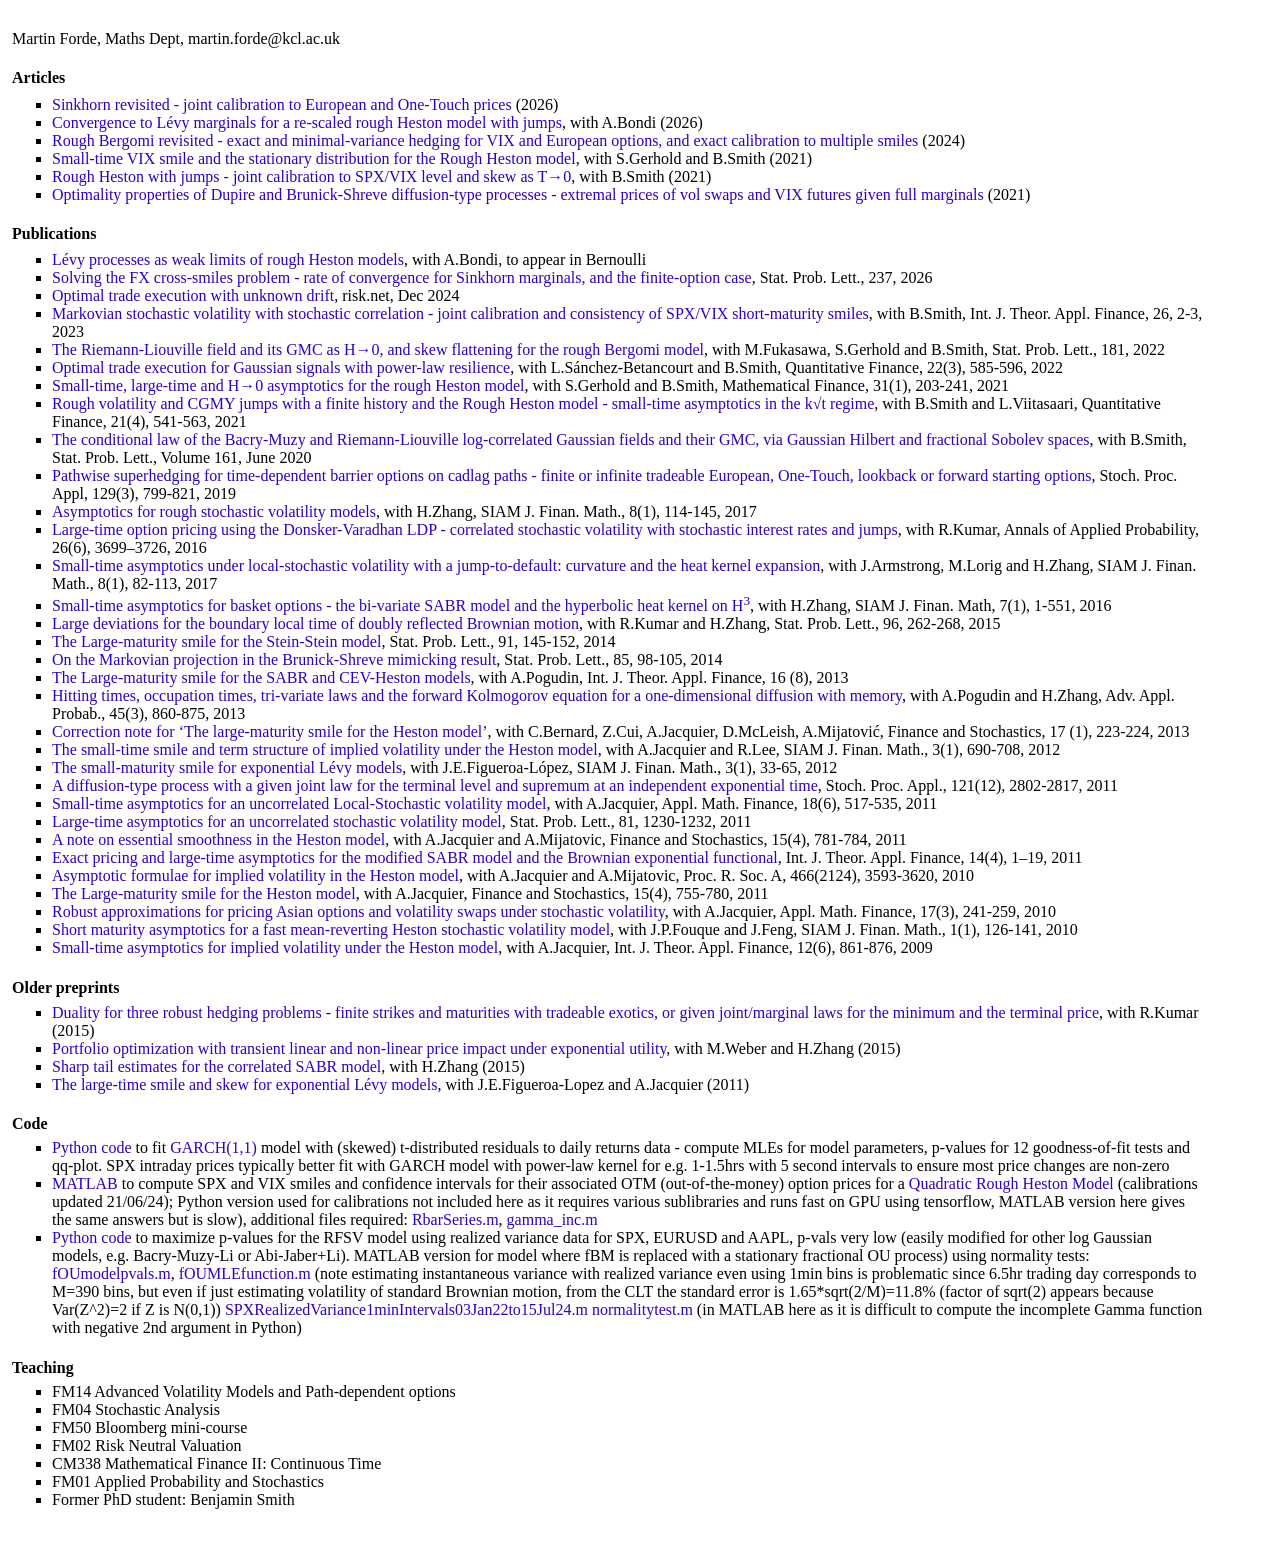
==== index.html @ 379a38f8 "Update index.html" ====
<!DOCTYPE html><html>
<head>
  <link rel="canonical" href="https://martinforde.github.io/">
  <meta charset="utf-8" />
  <meta name="viewport" content="width=device-width, initial-scale=1, user-scalable=yes" />
  <title>Homepage Martin Forde</title>
  <meta name="description" content="Sinkhorn for barrier and cross-rate options, Rough Bergomi hedging, VIX smile asymptotics, Entropic/Martingale Optimal Transport, Price Impact." />

  <style type="text/css">
    /* keep your default browser fonts; no font-family changes */
    a { text-decoration: none; }
    a:link { text-decoration: none; }
    a:visited { text-decoration: none; }  /* <-- fixed missing braces */
    a:focus { text-decoration: none; }
    a:hover { text-decoration: underline; }
    a:active { text-decoration: none; }

    /* optional: make wide table shrink on small screens, without changing fonts */
    table { max-width: 100%; }
    img, embed, object { max-width: 100%; height: auto; }
  </style>
</head>


<body bgcolor=white link=#3000C0 vlink=#3000C0 alink=5000FF>
<br>
<table border=0 cellpadding=0 width="1200" height="100%">
 <tr>
  <td width="100%">
  <div align=left>
  <table border=0 cellpadding=0>
   <tr>
    <td>
Martin Forde, Maths Dept, martin.forde@kcl.ac.uk <br>    

<h4>Articles</h4>
<ul type="square" style="margin-top:-13px;">
<li><a href="SinkhornOneTouches.pdf">Sinkhorn revisited - joint calibration to European and One-Touch prices</A> (2026)
<li><a href="NIG_prices_short_paper-.pdf">Convergence to Lévy marginals for a re-scaled rough Heston model with jumps</A>, with A.Bondi (2026)
<li><a href="ClarkOconeRoughBergomiBass.pdf">Rough Bergomi revisited - exact and minimal-variance hedging for VIX and European options, and exact calibration to multiple smiles</A> (2024)
<li><a href="VIXSmile-StationaryDistN-rHeston.pdf">Small-time VIX smile and the stationary distribution for the Rough Heston model</A>, with S.Gerhold and B.Smith (2021)
<li><a href="RoughHestonCGMY-SPXVIXcalibration.pdf">Rough Heston with jumps - joint calibration to SPX/VIX level and skew as T→0</A>, with B.Smith (2021)
<li><a href="ExtremalPropertiesBrunickShreve-VIX.pdf">Optimality properties of Dupire and Brunick-Shreve diffusion-type processes - extremal prices of vol swaps and VIX futures given full marginals</A> (2021)
</ul>

<h4>Publications</h4>
<ul type="square" style="margin-top:-13px;">
<li><a href="https://www.bernoullisociety.org/publications/bernoulli-journal/bernoulli-journal-papers">Lévy processes as weak limits of rough Heston models</A>, with A.Bondi, to appear in Bernoulli
<li><a href="FXCrossSmiles-updated.pdf">Solving the FX cross-smiles problem - rate of convergence for Sinkhorn marginals,
and the finite-option case</A>, Stat. Prob. Lett., 237, 2026 
  
<li><a href="TradingUnknownDrift.pdf">Optimal trade execution with unknown drift</A>, risk.net, Dec 2024
<li><a href="SPX-VIX-Calibration-Stochastic-Correlation-New.pdf">Markovian stochastic volatility with stochastic correlation - joint calibration and consistency of SPX/VIX short-maturity smiles</A>, with B.Smith, Int. J. Theor. Appl. Finance, 
26, 2-3, 2023
<li><a href="RL-GMC-rBergomi.pdf">The Riemann-Liouville field and its GMC as H→0, and skew flattening for the rough Bergomi model</A>, with M.Fukasawa, S.Gerhold and B.Smith, Stat. Prob. Lett., 181, 2022

<li><a href="GaussianSignalsPowerLawNew.pdf">Optimal trade execution for Gaussian signals with power-law resilience</A>, with L.Sánchez-Betancourt and B.Smith, Quantitative Finance, 22(3), 585-596, 2022

<li><a href="RoughHestonAsymptoticsNew.pdf">Small-time, large-time and H→0 asymptotics for the rough Heston model</A>, with S.Gerhold and B.Smith, Mathematical Finance, 31(1), 203-241, 2021

<li><a href="Revision4.pdf">Rough volatility and CGMY jumps with a finite history
and the Rough Heston model - small-time asymptotics in the k√t regime</A>, with B.Smith and L.Viitasaari, Quantitative Finance, 21(4), 541-563, 2021


<li><a href="ConditionalLawLCGF.pdf">The conditional law of the Bacry-Muzy and
Riemann-Liouville log-correlated Gaussian fields
and their GMC, via Gaussian Hilbert and fractional
Sobolev spaces</A>, with B.Smith, Stat. Prob. Lett., Volume 161, June 2020


<li><a href="XInfXCadlag.pdf">Pathwise superhedging for time-dependent barrier options on cadlag paths - finite or infinite tradeable European, One-Touch, lookback or forward starting options</A>, Stoch. Proc. Appl,
129(3), 799-821, 2019 <br>

<li><a href="RoughStocVolRho.pdf">Asymptotics for rough stochastic volatility models</A>, with H.Zhang, SIAM J. Finan. Math., 8(1), 114-145, 2017<br>

<li><a href="LargeTimeSVSI-Jumps.pdf">Large-time option pricing using the Donsker-Varadhan LDP - correlated stochastic volatility with stochastic interest rates and jumps</A>, with R.Kumar, Annals of Applied Probability, 26(6), 3699–3726, 2016<br>


<li><a href="HeatKernelStocVol.pdf">Small-time asymptotics under local-stochastic
volatility with a jump-to-default: curvature and the heat kernel expansion</A>, with J.Armstrong, M.Lorig and H.Zhang, SIAM J. Finan. Math.,
8(1), 82-113, 2017<br>


<li><a href="BivariateSABRBaskets.pdf">Small-time asymptotics for basket options - the bi-variate SABR model and the hyperbolic heat kernel on H<sup>3</sup></A>, with H.Zhang, SIAM J. Finan. Math, 7(1), 1-551, 2016 <br>


<li><a href="BoundaryLocalTime.pdf">Large deviations for the boundary local time of doubly reflected Brownian motion</A>, with R.Kumar and H.Zhang, Stat. Prob. Lett., 96, 262-268, 2015
<br>

<li><a href="LargeTimeSteinStein.pdf">The Large-maturity smile for the Stein-Stein model</A>, Stat. Prob. Lett., 91, 145-152, 2014
<br>

<li><a href="MarkovianProjection.pdf">On the Markovian projection in the Brunick-Shreve mimicking result</A>, Stat. Prob. Lett., 85, 98-105, 2014
<br>

<li><a href="LargeTimeSABR.pdf">The Large-maturity smile for the SABR and CEV-Heston models</A>, with A.Pogudin, Int. J. Theor. Appl. Finance, 16 (8), 2013<br>

<li><a href="SigmaXMin.pdf">Hitting times, occupation times, tri-variate laws and the forward Kolmogorov equation for a one-dimensional diffusion with memory</A>, with A.Pogudin and H.Zhang, Adv. Appl. Probab., 45(3), 860-875, 2013 <br>

<li><a href="https://emea01.safelinks.protection.outlook.com/?url=http%3A%2F%2Flink.springer.com%2Farticle%2F10.1007%252Fs00780-012-0197-9&amp;data=01%7C01%7C%7C53f42753bc344ca5b61f08d6250b6d29%7C8370cf1416f34c16b83c724071654356%7C0&amp;sdata=XteUuK3rkdjB9Z60v8utpdtMXzl7VYhW%2FJNc0uPiNyY%3D&amp;reserved=0">Correction note for ‘The large-maturity smile for the Heston model’</A>, with C.Bernard, Z.Cui, A.Jacquier, D.McLeish, A.Mijatovi&#263, Finance and Stochastics, 17 (1), 223-224, 2013 <br>



<li><a href="HestonSmallTimeCorrection.pdf">The small-time smile and term structure of implied volatility under the Heston model</A>, with A.Jacquier and R.Lee, SIAM J. Finan. Math., 3(1), 690-708, 2012 <br>

<li><a href="SmallTimeSmileLevy.pdf">The small-maturity smile for exponential Lévy models</A>, with J.E.Figueroa-López, SIAM J. Finan. Math., 3(1), 33-65, 2012 <br>

<li><a href="SigmaXM.pdf">A diffusion-type process with a given joint law for the terminal level and supremum
at an independent exponential time</A>, Stoch. Proc. Appl., 121(12), 2802-2817, 2011<br>


<li><a href="SmallTimeStocVolSmile.pdf">Small-time asymptotics for an uncorrelated Local-Stochastic volatility model</A>, with A.Jacquier, Appl. Math. Finance, 18(6), 517-535, 2011
 <br>

<li><a href="LargeTimeStocVol.pdf">Large-time asymptotics for an uncorrelated stochastic volatility model</A>, Stat. Prob. Lett., 81, 1230-1232, 2011
<br>

<li><a href="HestonEssentialSmoothness.pdf">A note on essential smoothness in the Heston model</A>, with A.Jacquier and A.Mijatovic, Finance and Stochastics, 15(4), 781-784, 2011
<br>

<li><a href="SABR.pdf">Exact pricing and large-time asymptotics for the modified SABR model and the Brownian exponential functional</A>,  Int. J. Theor. Appl. Finance, 14(4), 1–19, 2011<br>

<li><a href="HestonLargeTimeSmileCorrection.pdf">Asymptotic formulae for implied volatility in the Heston model</A>, with A.Jacquier and A.Mijatovic,
Proc. R. Soc. A, 466(2124), 3593-3620, 2010
<br>

<li><a href="HestonLargeTimeSmile.pdf">The Large-maturity smile for the Heston model</A>, with A.Jacquier, Finance and Stochastics, 15(4), 755-780, 2011
    <br>

<li><a href="Asians+VolSwaps.pdf">Robust approximations for pricing Asian options and volatility swaps under stochastic volatility</A>, with A.Jacquier, Appl. Math. Finance, 17(3), 241-259, 2010

<li><a href="FFF.pdf">Short maturity asymptotics for a fast mean-reverting Heston stochastic volatility model</A>, with J.P.Fouque and J.Feng,
SIAM J. Finan. Math., 1(1), 126-141, 2010<br>

<li><a href="HestonSmallTime.pdf">Small-time asymptotics for implied volatility under the Heston model</A>, with A.Jacquier,  Int. J. Theor. Appl. Finance, 12(6), 861-876, 2009
 </ul>



<h4>Older preprints</h4>
<ul type="square" style="margin-top:-14px;">

<li><a href="RobustHedgingXMinX.pdf">Duality for three robust hedging problems - finite strikes
and maturities with tradeable exotics, or given joint/marginal laws for the minimum and the terminal price</A>, with R.Kumar (2015)<br>

<li><a href="PriceImpactExpUtility.pdf">Portfolio optimization with transient linear and non-linear price impact under exponential utility</A>, with M.Weber and H.Zhang (2015)<br>
<li><a href="SABRTailsRho.pdf">Sharp tail estimates for the correlated SABR model</A>, with H.Zhang (2015)<br>
<li><a href="LargeTimeLevy_Rev.pdf">The large-time smile and skew for exponential Lévy models</A>, with J.E.Figueroa-Lopez and A.Jacquier (2011)<br>

</ul>



<h4>Code</h4>
<ul type="square" style="margin-top:-15px;">

<li><a href="https://colab.research.google.com/drive/1NDUxDasJlSBrS8xaavbgLNk9h1pXIXZu?usp=sharing">Python code</A> to fit <a href="QGARCH11-Notes.pdf">GARCH(1,1)</A> model with (skewed) t-distributed residuals to daily returns data - 
compute MLEs for model parameters, p-values for 12 goodness-of-fit tests and qq-plot.
SPX intraday prices typically better fit with GARCH model with power-law kernel for e.g. 1-1.5hrs with 5 second intervals to ensure most price changes are non-zero</A>

<li><a href="qRHestonPricer.m">MATLAB</A> to compute SPX and VIX smiles and confidence intervals for their associated OTM (out-of-the-money) option prices for a <a href="QuadraticRoughHestonModelNotes.pdf">Quadratic Rough Heston Model</A> (calibrations updated 21/06/24);
Python version used for calibrations not included here as it requires various sublibraries and runs fast on GPU using tensorflow, MATLAB version here gives the same answers but is slow),
additional files required: <a href="RbarSeries.m">RbarSeries.m</A>, <a href="gamma_inc.m">gamma_inc.m</A>


<li> <a href="https://colab.research.google.com/drive/19htohUNd0xjhIvQ8_hL9M_5hBpJMgt8Q?usp=sharing">Python code</A> to maximize p-values for the RFSV model
using realized variance data for SPX, EURUSD and AAPL, p-vals very low (easily modified for 
other log Gaussian models, e.g. Bacry-Muzy-Li or Abi-Jaber+Li). MATLAB version for model where fBM is replaced with a stationary fractional OU process) using normality tests: 
   <a href="fOUmodelpvals.m">fOUmodelpvals.m</A>, <a href="fOUMLEfunction.m">fOUMLEfunction.m</A>
(note estimating instantaneous variance with realized variance even using 1min bins is problematic since 6.5hr trading day corresponds to M=390 bins, but even if just estimating
volatility of standard Brownian motion, from the CLT the standard error is 1.65*sqrt(2/M)=11.8% (factor of sqrt(2) appears because Var(Z^2)=2 if Z is N(0,1))
<a href="SPXRealizedVariance1minIntervals03Jan22to15Jul24.m">SPXRealizedVariance1minIntervals03Jan22to15Jul24.m</A>
<a href="normalitytest.m">normalitytest.m</A> (in MATLAB here as it is difficult to compute the incomplete Gamma function with negative 2nd argument in Python)



 </ul>


<h4>Teaching</h4>
<ul type="square" style="margin-top:-15px;">
<li> FM14 Advanced Volatility Models and Path-dependent options
<li> FM04 Stochastic Analysis
<li> FM50 Bloomberg mini-course
<li> FM02 Risk Neutral Valuation
<li> CM338 Mathematical Finance II: Continuous Time
<li> FM01 Applied Probability and Stochastics
<li> Former PhD student: Benjamin Smith 

</ul>





 </td>
   </tr>
  </table>
  </div>
  <p align=center style='text-align:center'></p>
  </td>
 </tr>
</table>
</center>



</ul>
</div>
</html>
</body>
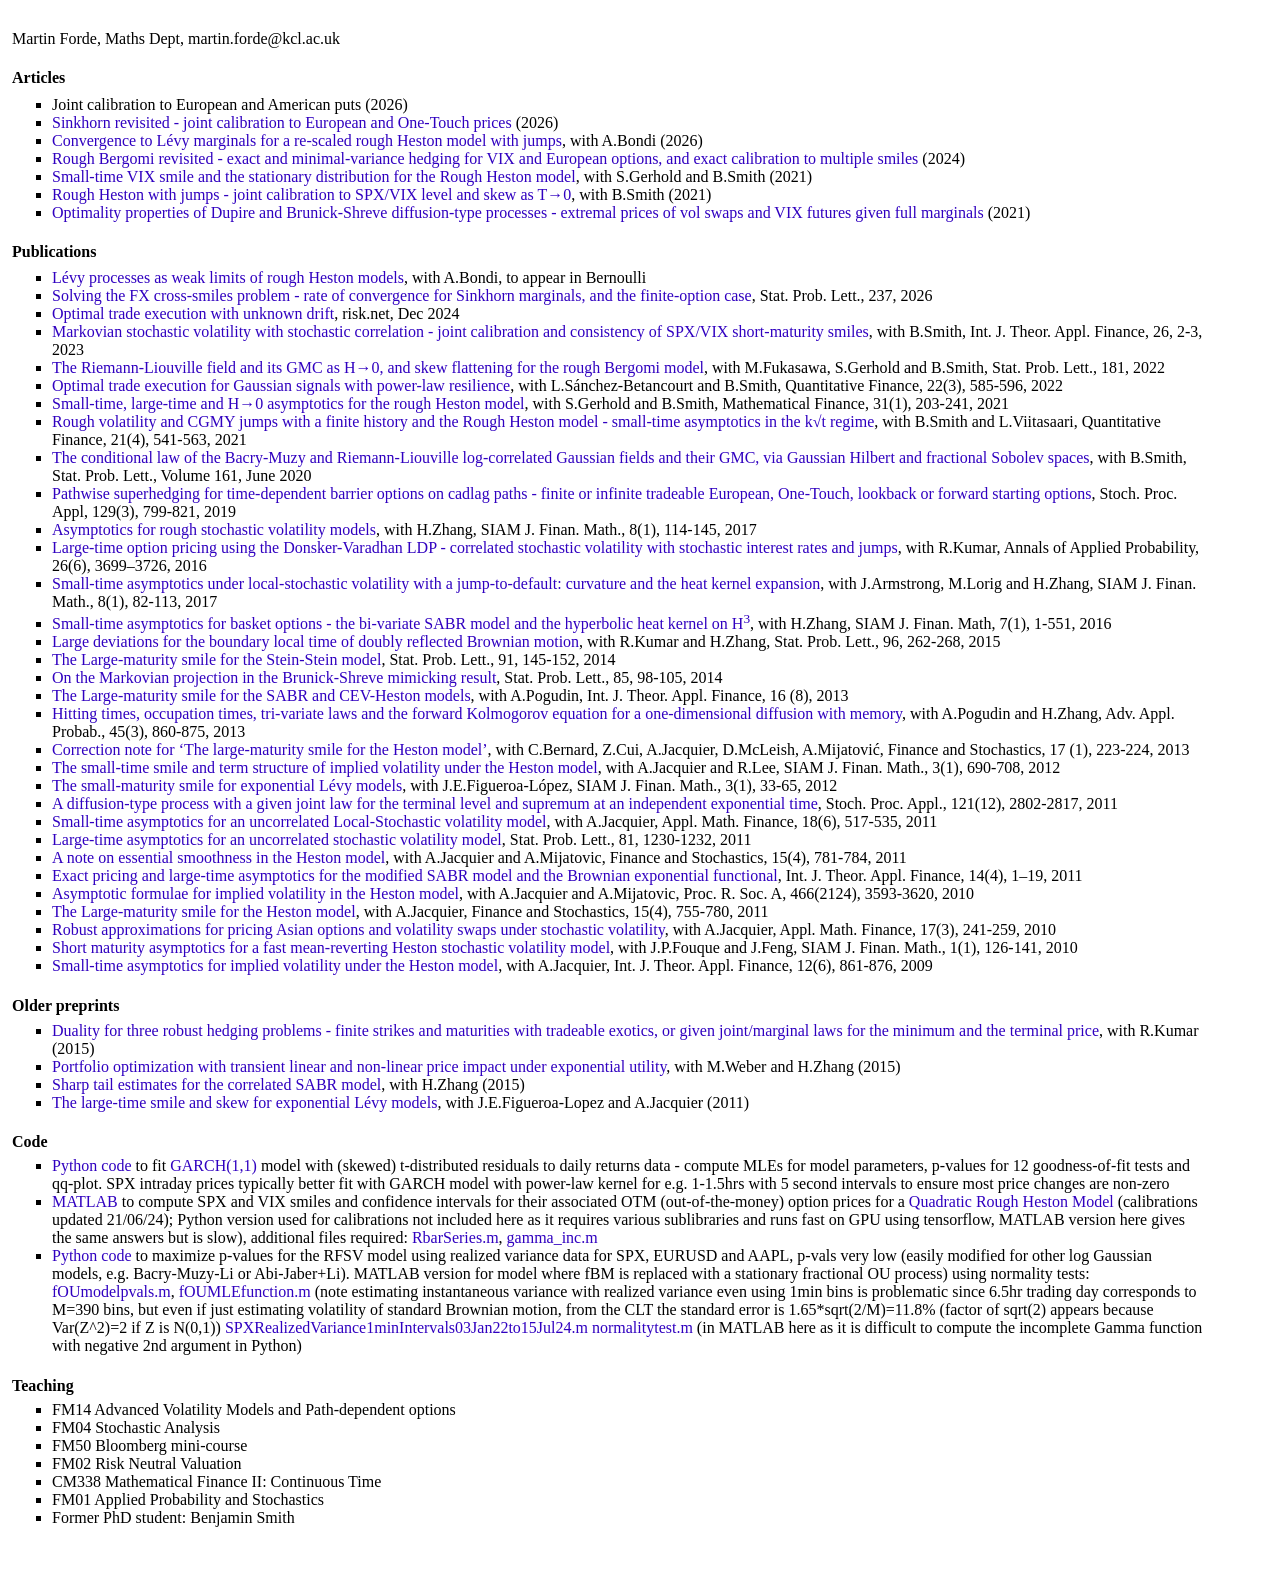
==== commit 913f3cbf: "Update index.html" ====
--- a/index.html
+++ b/index.html
@@ -6,7 +6,7 @@
   <meta charset="utf-8" />
   <meta name="viewport" content="width=device-width, initial-scale=1, user-scalable=yes" />
   <title>Homepage Martin Forde</title>
-  <meta name="description" content="Sinkhorn for barrier and cross-rate options, Rough Bergomi hedging, VIX smile asymptotics, Entropic/Martingale Optimal Transport, Price Impact." />
+  <meta name="description" content="Sinkhorn for barrier and cross-rate options, Rough Bergomi minimal-variance hedging, VIX smile asymptotics, Entropic/Martingale Optimal Transport, Price Impact." />
 
   <style type="text/css">
     /* keep your default browser fonts; no font-family changes */
@@ -37,6 +37,7 @@
 
 <h4>Articles</h4>
 <ul type="square" style="margin-top:-13px;">
+<li>Joint calibration to European and American puts</A> (2026)
 <li><a href="SinkhornOneTouches.pdf">Sinkhorn revisited - joint calibration to European and One-Touch prices</A> (2026)
 <li><a href="NIG_prices_short_paper-.pdf">Convergence to Lévy marginals for a re-scaled rough Heston model with jumps</A>, with A.Bondi (2026)
 <li><a href="ClarkOconeRoughBergomiBass.pdf">Rough Bergomi revisited - exact and minimal-variance hedging for VIX and European options, and exact calibration to multiple smiles</A> (2024)
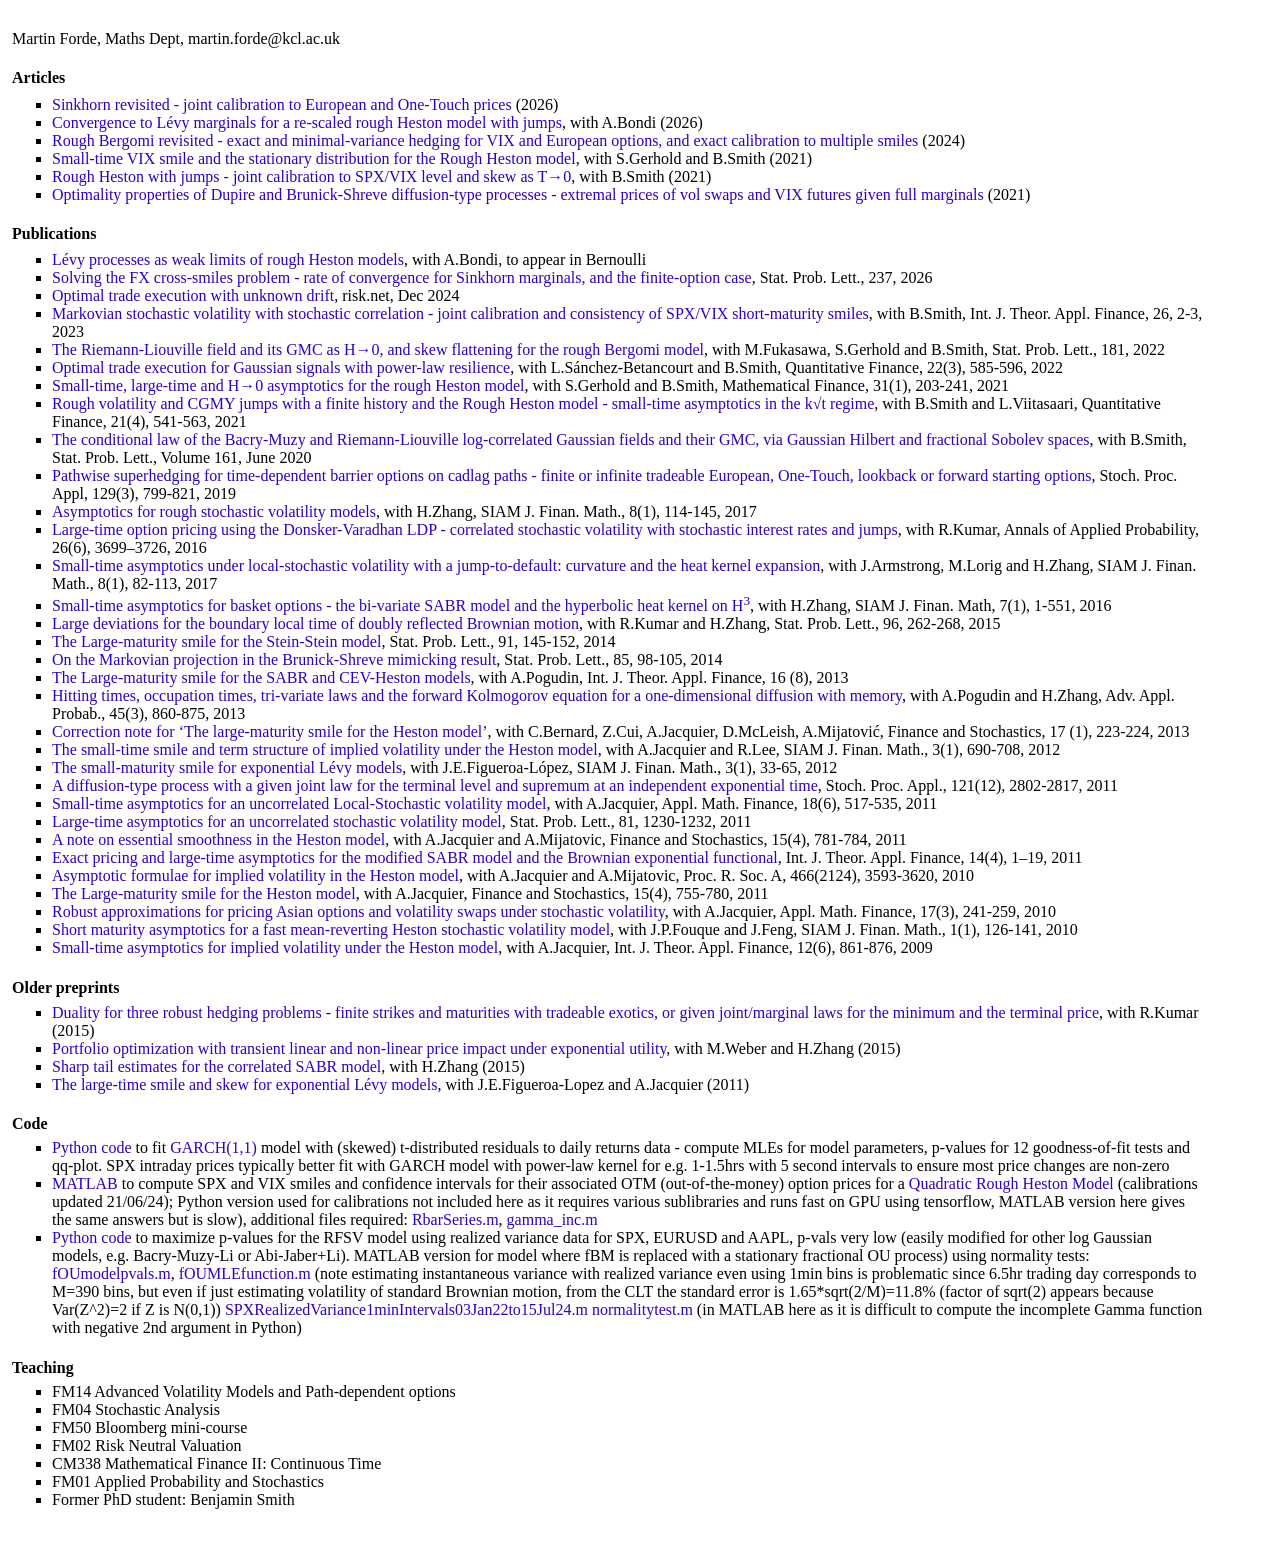
==== commit b259bcff: "Update index.html" ====
--- a/index.html
+++ b/index.html
@@ -37,7 +37,6 @@
 
 <h4>Articles</h4>
 <ul type="square" style="margin-top:-13px;">
-<li>Joint calibration to European and American puts</A> (2026)
 <li><a href="SinkhornOneTouches.pdf">Sinkhorn revisited - joint calibration to European and One-Touch prices</A> (2026)
 <li><a href="NIG_prices_short_paper-.pdf">Convergence to Lévy marginals for a re-scaled rough Heston model with jumps</A>, with A.Bondi (2026)
 <li><a href="ClarkOconeRoughBergomiBass.pdf">Rough Bergomi revisited - exact and minimal-variance hedging for VIX and European options, and exact calibration to multiple smiles</A> (2024)
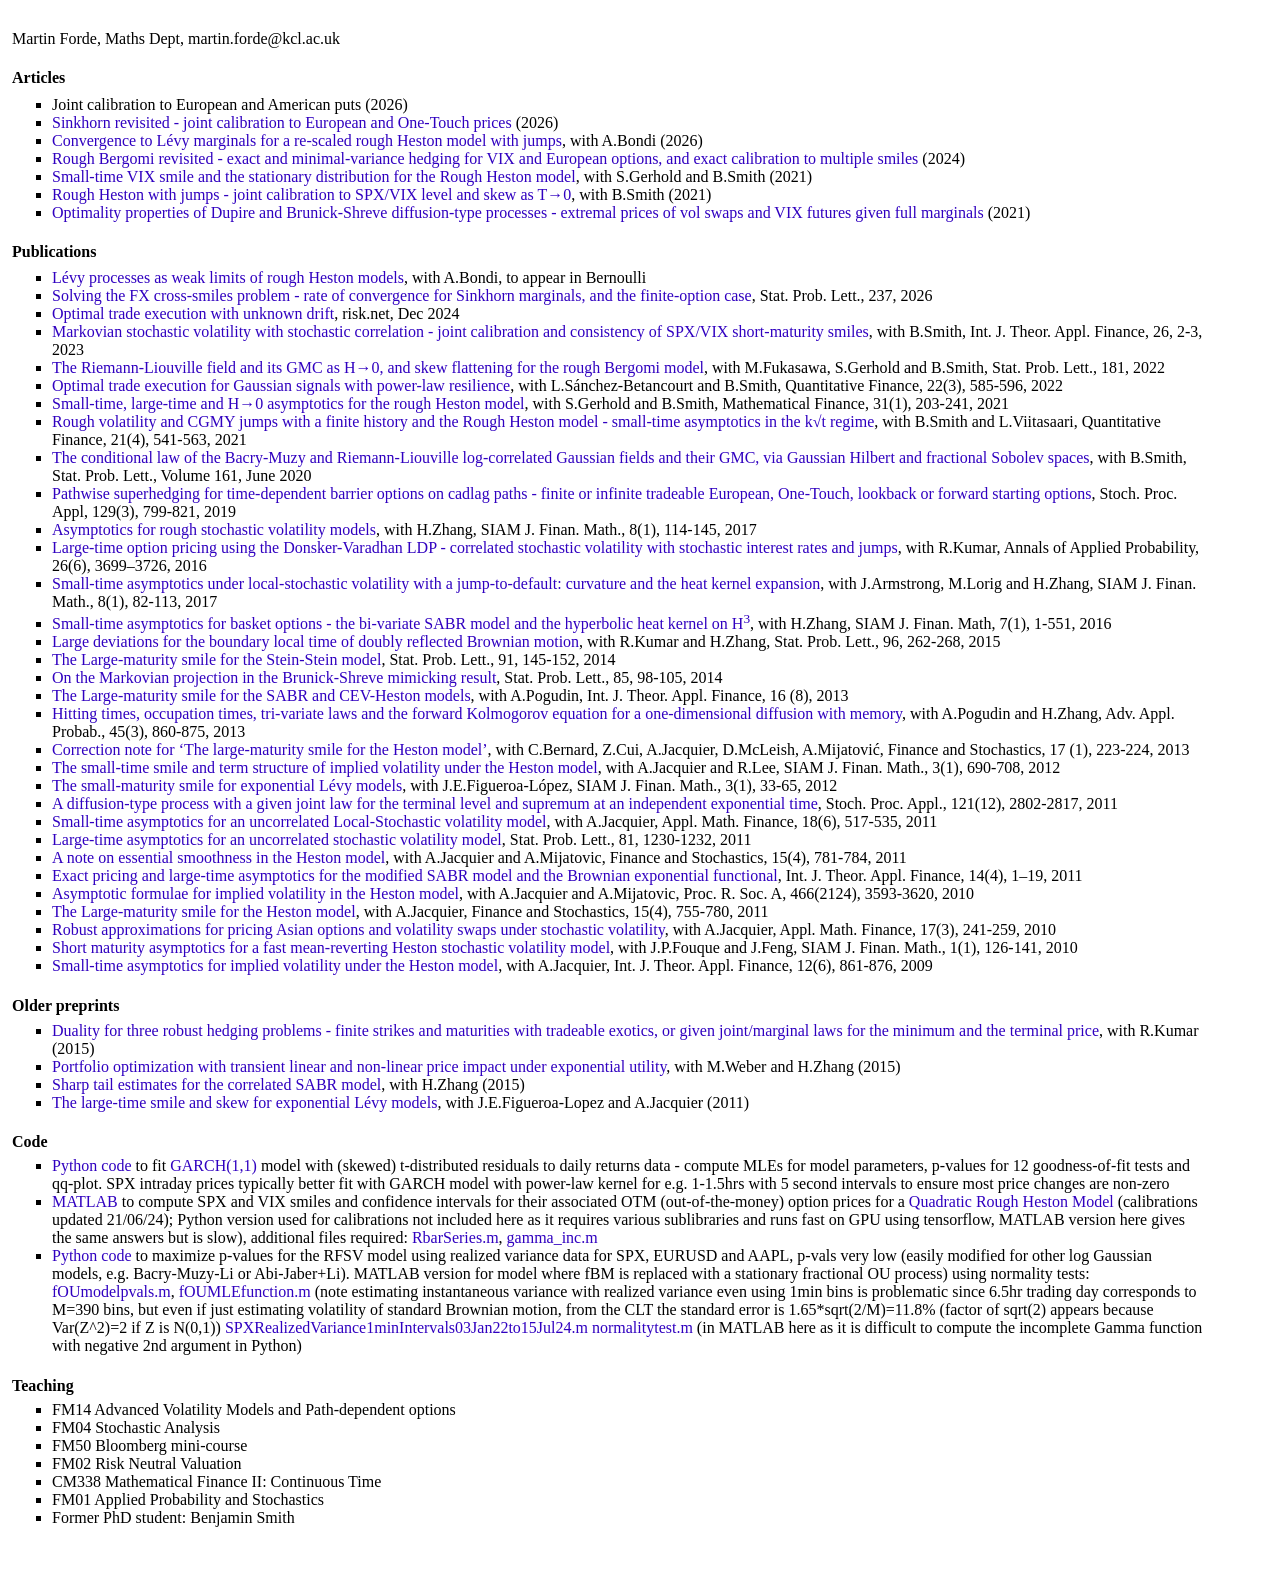
==== commit 45ee3f3a: "Update index.html" ====
--- a/index.html
+++ b/index.html
@@ -37,6 +37,7 @@
 
 <h4>Articles</h4>
 <ul type="square" style="margin-top:-13px;">
+<li>Joint calibration to European and American puts (2026)
 <li><a href="SinkhornOneTouches.pdf">Sinkhorn revisited - joint calibration to European and One-Touch prices</A> (2026)
 <li><a href="NIG_prices_short_paper-.pdf">Convergence to Lévy marginals for a re-scaled rough Heston model with jumps</A>, with A.Bondi (2026)
 <li><a href="ClarkOconeRoughBergomiBass.pdf">Rough Bergomi revisited - exact and minimal-variance hedging for VIX and European options, and exact calibration to multiple smiles</A> (2024)
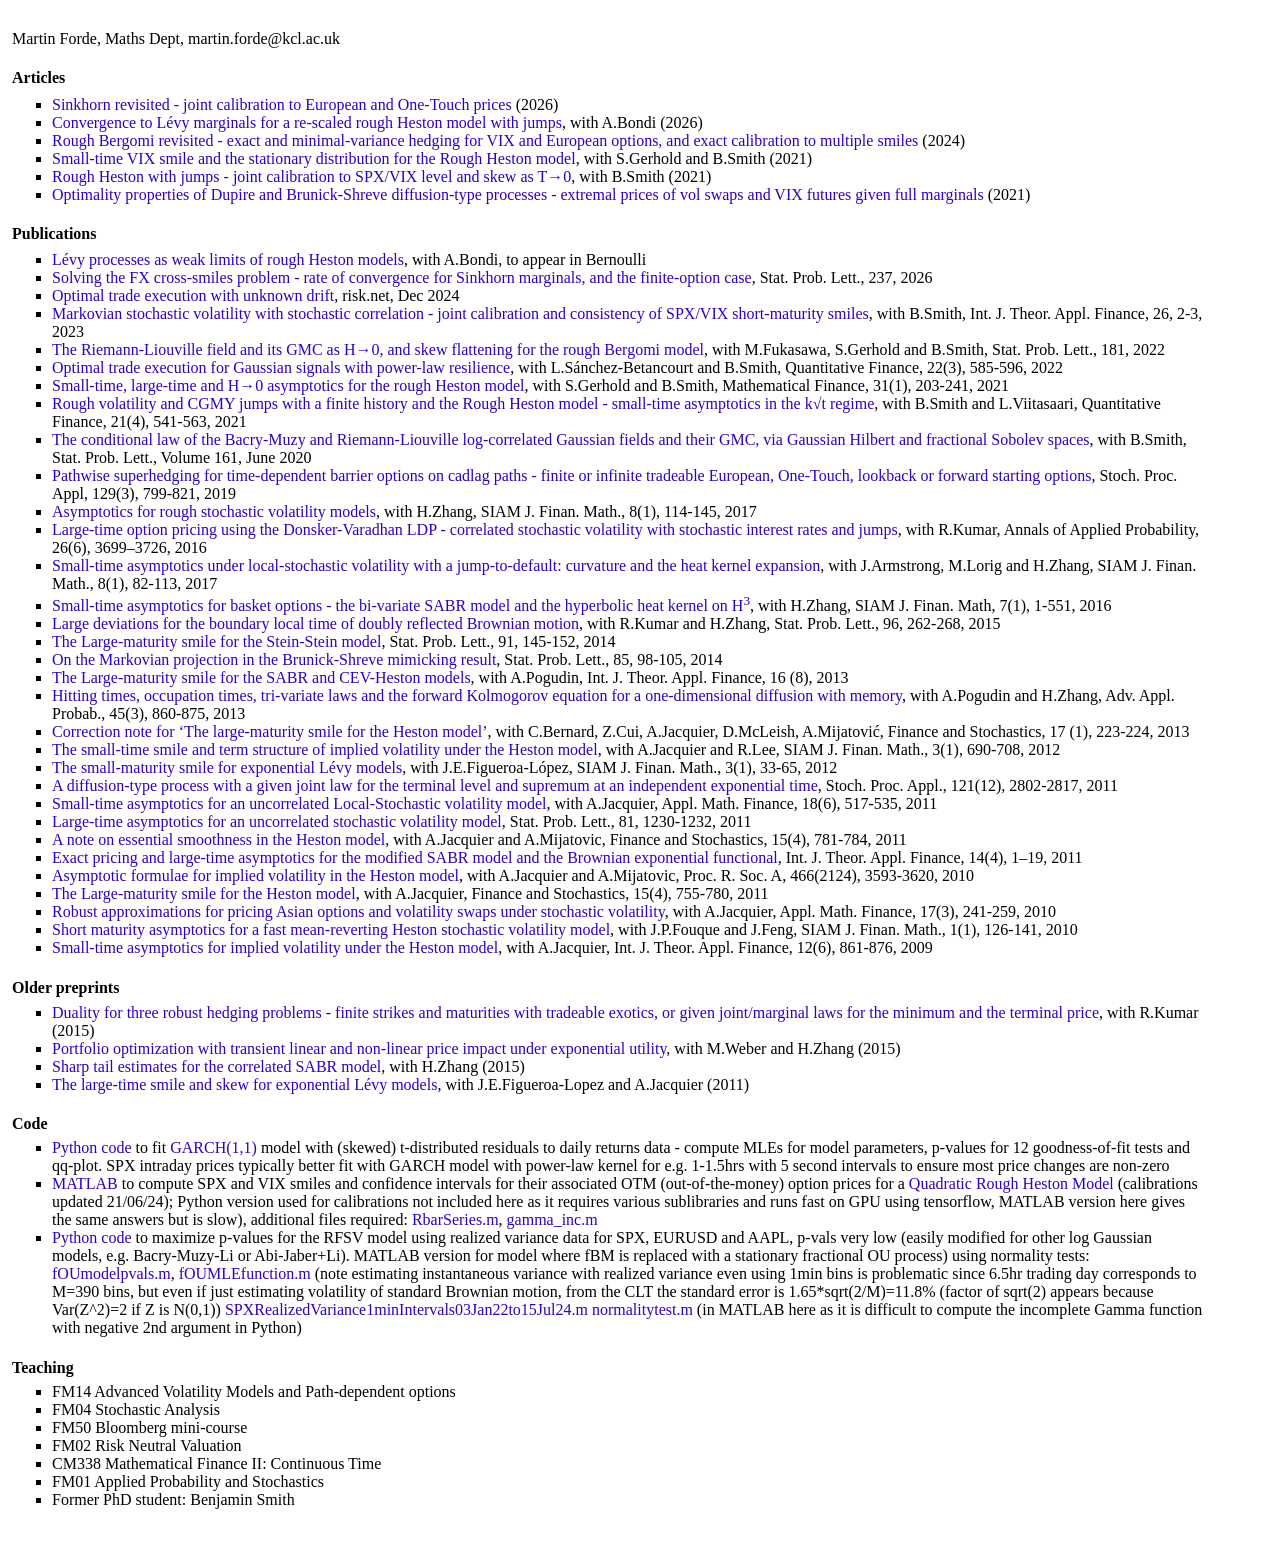
==== commit 63156485: "Update index.html" ====
--- a/index.html
+++ b/index.html
@@ -6,7 +6,7 @@
   <meta charset="utf-8" />
   <meta name="viewport" content="width=device-width, initial-scale=1, user-scalable=yes" />
   <title>Homepage Martin Forde</title>
-  <meta name="description" content="Sinkhorn for barrier and cross-rate options, Rough Bergomi minimal-variance hedging, VIX smile asymptotics, Entropic/Martingale Optimal Transport, Price Impact." />
+  <meta name="description" content="Sinkhorn barrier options, Rough Bergomi model minimal-variance hedging, VIX smile asymptotics, Entropic/Martingale Optimal Transport, Price Impact." />
 
   <style type="text/css">
     /* keep your default browser fonts; no font-family changes */
@@ -37,7 +37,6 @@
 
 <h4>Articles</h4>
 <ul type="square" style="margin-top:-13px;">
-<li>Joint calibration to European and American puts (2026)
 <li><a href="SinkhornOneTouches.pdf">Sinkhorn revisited - joint calibration to European and One-Touch prices</A> (2026)
 <li><a href="NIG_prices_short_paper-.pdf">Convergence to Lévy marginals for a re-scaled rough Heston model with jumps</A>, with A.Bondi (2026)
 <li><a href="ClarkOconeRoughBergomiBass.pdf">Rough Bergomi revisited - exact and minimal-variance hedging for VIX and European options, and exact calibration to multiple smiles</A> (2024)
